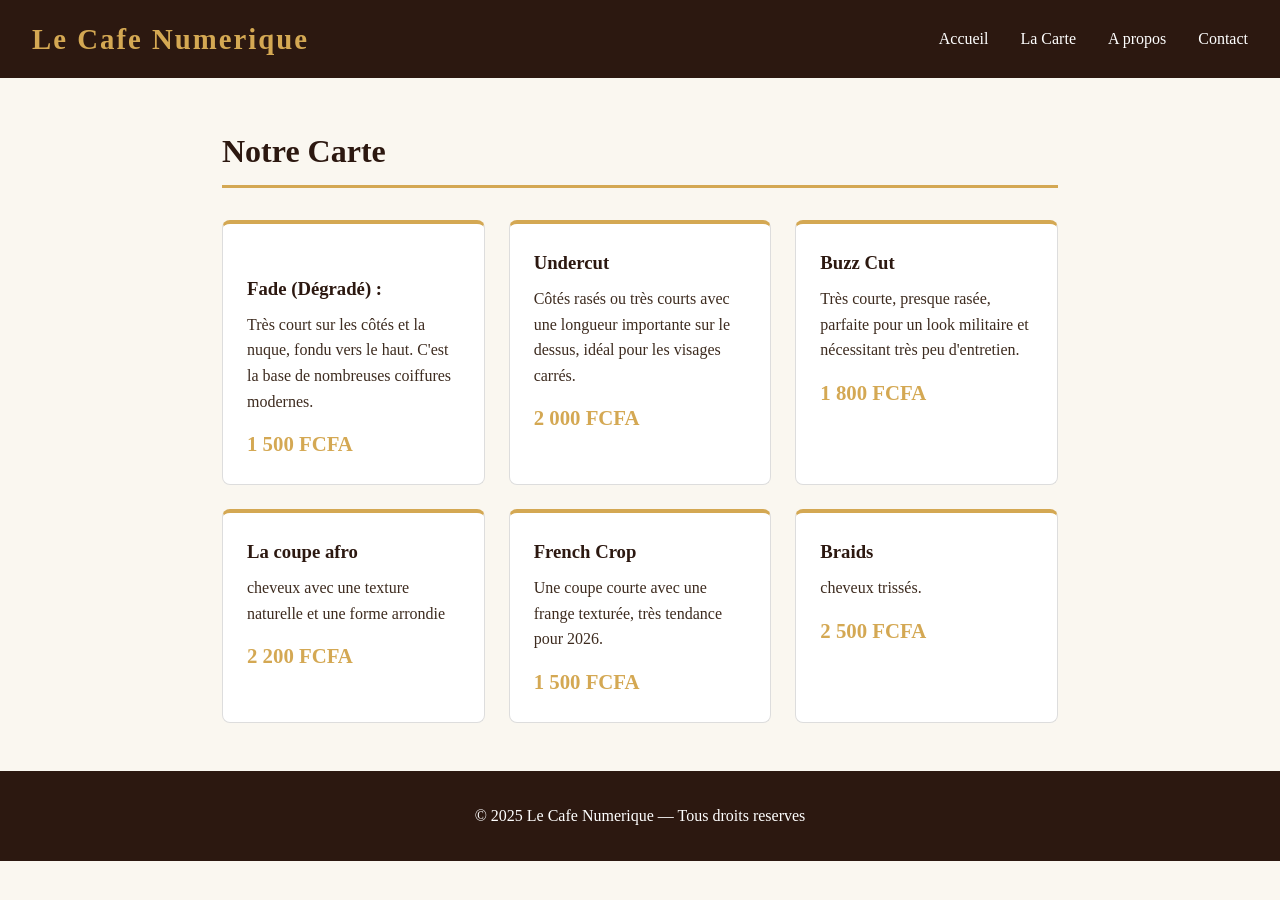
==== menu.html @ 2a0c7da5 "Cree la page menue avec 6 boissons en grille CSS" ====
<!DOCTYPE html> 
<html lang="fr"> 
<head> 
  <meta charset="UTF-8"> 
  <meta name="viewport" content="width=device-width, 
initial-scale=1.0"> 
  <title>La Carte — Le Cafe Numerique</title> 
  <link rel="stylesheet" href="style.css"> 
  <style> 
    .grille-menu { 
      display: grid; 
      grid-template-columns: repeat(auto-fit, 
minmax(260px, 1fr)); 
      gap: 1.5rem; 
      margin-top: 2rem; 
    } 
.carte-boisson { 
      background: white; 
      border: 1px solid #DDD; 
      border-radius: 8px; 
      padding: 1.5rem; 
      border-top: 4px solid var(--couleur-secondaire); 
    } 
    .carte-boisson h3 { 
      color: var(--couleur-principale); 
      margin-bottom: 0.5rem; 
    } 
    .prix { 
      font-size: 1.3rem; 
      font-weight: bold; 
      color: var(--couleur-secondaire); 
      margin-top: 0.8rem; 
    } 
  </style> 
</head> 
<body> 
  
  <nav> 
    <span class="logo">Le Cafe Numerique</span> 
    <ul> 
      <li><a href="index.html">Accueil</a></li> 
      <li><a href="menu.html">La Carte</a></li> 
      <li><a href="apropos.html">A propos</a></li> 
      <li><a href="contact.html">Contact</a></li> 
    </ul> 
  </nav> 
  
  <section> 
    <h2>Notre Carte</h2> 
    <div class="grille-menu"> 
  
      <div class="carte-boisson">
        <img src="" alt=""> 
        <h3>Fade (Dégradé) :</h3> 
        <p> Très court sur les côtés et la nuque, fondu vers le haut. C'est la base de nombreuses coiffures modernes.
</p> 
        <p class="prix">1 500 FCFA</p> 
      </div> 
  
      <div class="carte-boisson"> 
        <h3>Undercut</h3><p>Côtés rasés ou très courts avec une longueur importante sur le dessus, 
            idéal pour les visages carrés.</p> 
        <p class="prix">2 000 FCFA</p> 
      </div> 
  
      <div class="carte-boisson"> 
        <h3>Buzz Cut </h3> 
        <p> Très courte, presque rasée, 
        parfaite pour un look militaire et nécessitant très peu d'entretien.</p> 
        <p class="prix">1 800 FCFA</p> 
      </div> 
  
      <div class="carte-boisson"> 
        <h3>La coupe afro </h3> 
        <p> cheveux avec une texture naturelle et une forme arrondie</p> 
        <p class="prix">2 200 FCFA</p> 
      </div> 
  
      <div class="carte-boisson"> 
        <h3>French Crop </h3> 
        <p>Une coupe courte avec une frange texturée, très tendance pour 2026.</p> 
        <p class="prix">1 500 FCFA</p> 
      </div> 
  
      <div class="carte-boisson"> 
        <h3>Braids </h3> 
        <p>cheveux trissés.</p> 
        <p class="prix">2 500 FCFA</p> 
      </div> 
  
    </div> 
  </section> 
  
  <footer> 
    <p>&copy; 2025 Le Cafe Numerique — Tous droits 
reserves</p> 
  </footer> 
</body> 
</html>
---- style.css ----
/* ============================= 
   STYLES GLOBAUX — Cafe Numerique 
   ============================= */ 
  
/* Reset de base */ 
* { 
  margin: 0; 
  padding: 0; 
  box-sizing: border-box; 
} 
  
/* Variables CSS */ 
:root { 
  --couleur-principale: #2C1810;  /* marron cafe */ 
  --couleur-secondaire: #D4A853; /* dore */ 
  --couleur-fond: #FAF7F0;       /* creme */ 
  --couleur-texte: #3D2B1F;      /* marron fonce */ 
  --police: 'Georgia', serif; 
} 
  
body { 
  font-family: var(--police); 
  background-color: var(--couleur-fond); 
  color: var(--couleur-texte); 
  line-height: 1.6; 
} 
  
/* ── NAVIGATION ── */ 
nav { 
  background-color: var(--couleur-principale); 
  padding: 1rem 2rem; 
  display: flex; 
  justify-content: space-between; 
  align-items: center; 
} 
nav .logo {color: var(--couleur-secondaire); 
  font-size: 1.8rem; 
  font-weight: bold; 
  letter-spacing: 2px; 
} 
nav ul { 
  list-style: none; 
  display: flex; 
  gap: 2rem; 
} 
nav a { 
  color: white; 
  text-decoration: none; 
  font-size: 1rem; 
  transition: color 0.3s; 
} 
nav a:hover { color: var(--couleur-secondaire); } 
  
/* ── HERO ── */ 
.hero { 
  background-color: var(--couleur-principale); 
  color: white; 
  text-align: center; 
  padding: 5rem 2rem; 
} 
.hero h1 { 
  font-size: 3rem; 
  color: var(--couleur-secondaire); 
  margin-bottom: 1rem; 
} 
.hero p { font-size: 1.3rem; } 
  
/* ── SECTIONS ── */ 
section { 
  max-width: 900px; 
  margin: 3rem auto; 
  padding: 0 2rem; 
} 
h2 { 
  color: var(--couleur-principale); 
  font-size: 2rem; 
  border-bottom: 3px solid var(--couleur-secondaire); 
  padding-bottom: 0.5rem; 
  margin-bottom: 1.5rem;
  } 
/* ── FOOTER ── */ 
footer { 
  background-color: var(--couleur-principale); 
  color: white; 
  text-align: center; 
  padding: 2rem; 
  margin-top: 3rem; 
} 
  
/* ── BOUTON ── */ 
.btn { 
  display: inline-block; 
  background-color: var(--couleur-secondaire); 
  color: var(--couleur-principale); 
  padding: 0.8rem 2rem; 
  border-radius: 4px; 
  text-decoration: none; 
  font-weight: bold; 
  margin-top: 1.5rem; 
  transition: background-color 0.3s; 
} 
.btn:hover { background-color: white; }
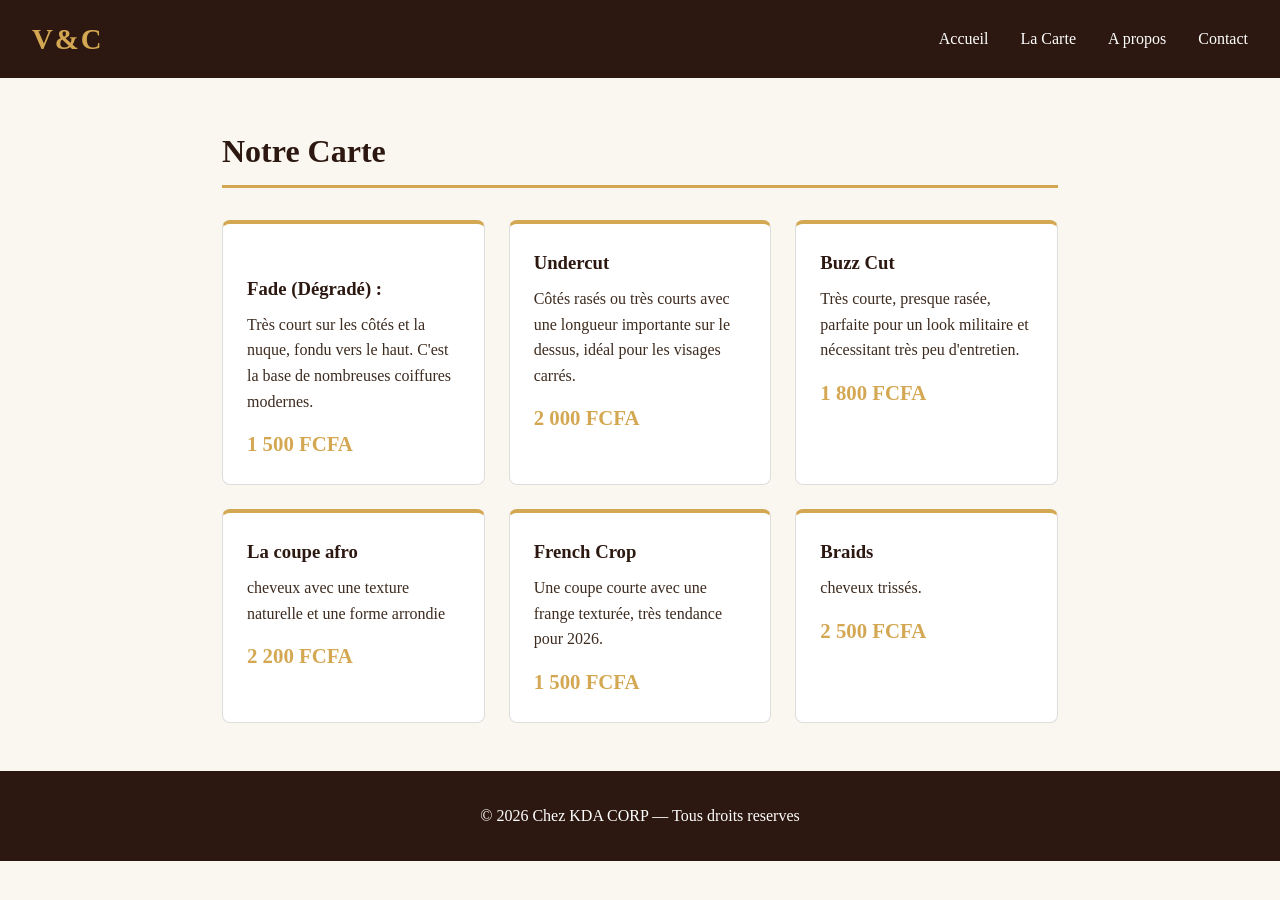
==== commit 68be3091: "Cree la page menue en grille CSS" ====
--- a/menu.html
+++ b/menu.html
@@ -14,14 +14,14 @@
       gap: 1.5rem; 
       margin-top: 2rem; 
     } 
-.carte-boisson { 
+.carte-coiffure { 
       background: white; 
       border: 1px solid #DDD; 
       border-radius: 8px; 
       padding: 1.5rem; 
       border-top: 4px solid var(--couleur-secondaire); 
     } 
-    .carte-boisson h3 { 
+    .carte-coiffure h3 { 
       color: var(--couleur-principale); 
       margin-bottom: 0.5rem; 
     } 
@@ -36,7 +36,7 @@
 <body> 
   
   <nav> 
-    <span class="logo">Le Cafe Numerique</span> 
+    <span class="logo">V&C</span> 
     <ul> 
       <li><a href="index.html">Accueil</a></li> 
       <li><a href="menu.html">La Carte</a></li> 
@@ -49,40 +49,39 @@
     <h2>Notre Carte</h2> 
     <div class="grille-menu"> 
   
-      <div class="carte-boisson">
+      <div class="carte-coiffure">
         <img src="" alt=""> 
         <h3>Fade (Dégradé) :</h3> 
-        <p> Très court sur les côtés et la nuque, fondu vers le haut. C'est la base de nombreuses coiffures modernes.
-</p> 
+        <p> Très court sur les côtés et la nuque, fondu vers le haut. C'est la base de nombreuses coiffures modernes.</p> 
         <p class="prix">1 500 FCFA</p> 
       </div> 
   
-      <div class="carte-boisson"> 
+      <div class="carte-coiffure"> 
         <h3>Undercut</h3><p>Côtés rasés ou très courts avec une longueur importante sur le dessus, 
             idéal pour les visages carrés.</p> 
         <p class="prix">2 000 FCFA</p> 
       </div> 
   
-      <div class="carte-boisson"> 
+      <div class="carte-coiffure"> 
         <h3>Buzz Cut </h3> 
         <p> Très courte, presque rasée, 
         parfaite pour un look militaire et nécessitant très peu d'entretien.</p> 
         <p class="prix">1 800 FCFA</p> 
       </div> 
   
-      <div class="carte-boisson"> 
+      <div class="carte-coiffure"> 
         <h3>La coupe afro </h3> 
         <p> cheveux avec une texture naturelle et une forme arrondie</p> 
         <p class="prix">2 200 FCFA</p> 
       </div> 
   
-      <div class="carte-boisson"> 
+      <div class="carte-coiffure"> 
         <h3>French Crop </h3> 
         <p>Une coupe courte avec une frange texturée, très tendance pour 2026.</p> 
         <p class="prix">1 500 FCFA</p> 
       </div> 
   
-      <div class="carte-boisson"> 
+      <div class="carte-coiffure"> 
         <h3>Braids </h3> 
         <p>cheveux trissés.</p> 
         <p class="prix">2 500 FCFA</p> 
@@ -92,7 +91,7 @@
   </section> 
   
   <footer> 
-    <p>&copy; 2025 Le Cafe Numerique — Tous droits 
+    <p>&copy; 2026 Chez KDA CORP — Tous droits 
 reserves</p> 
   </footer> 
 </body> 
